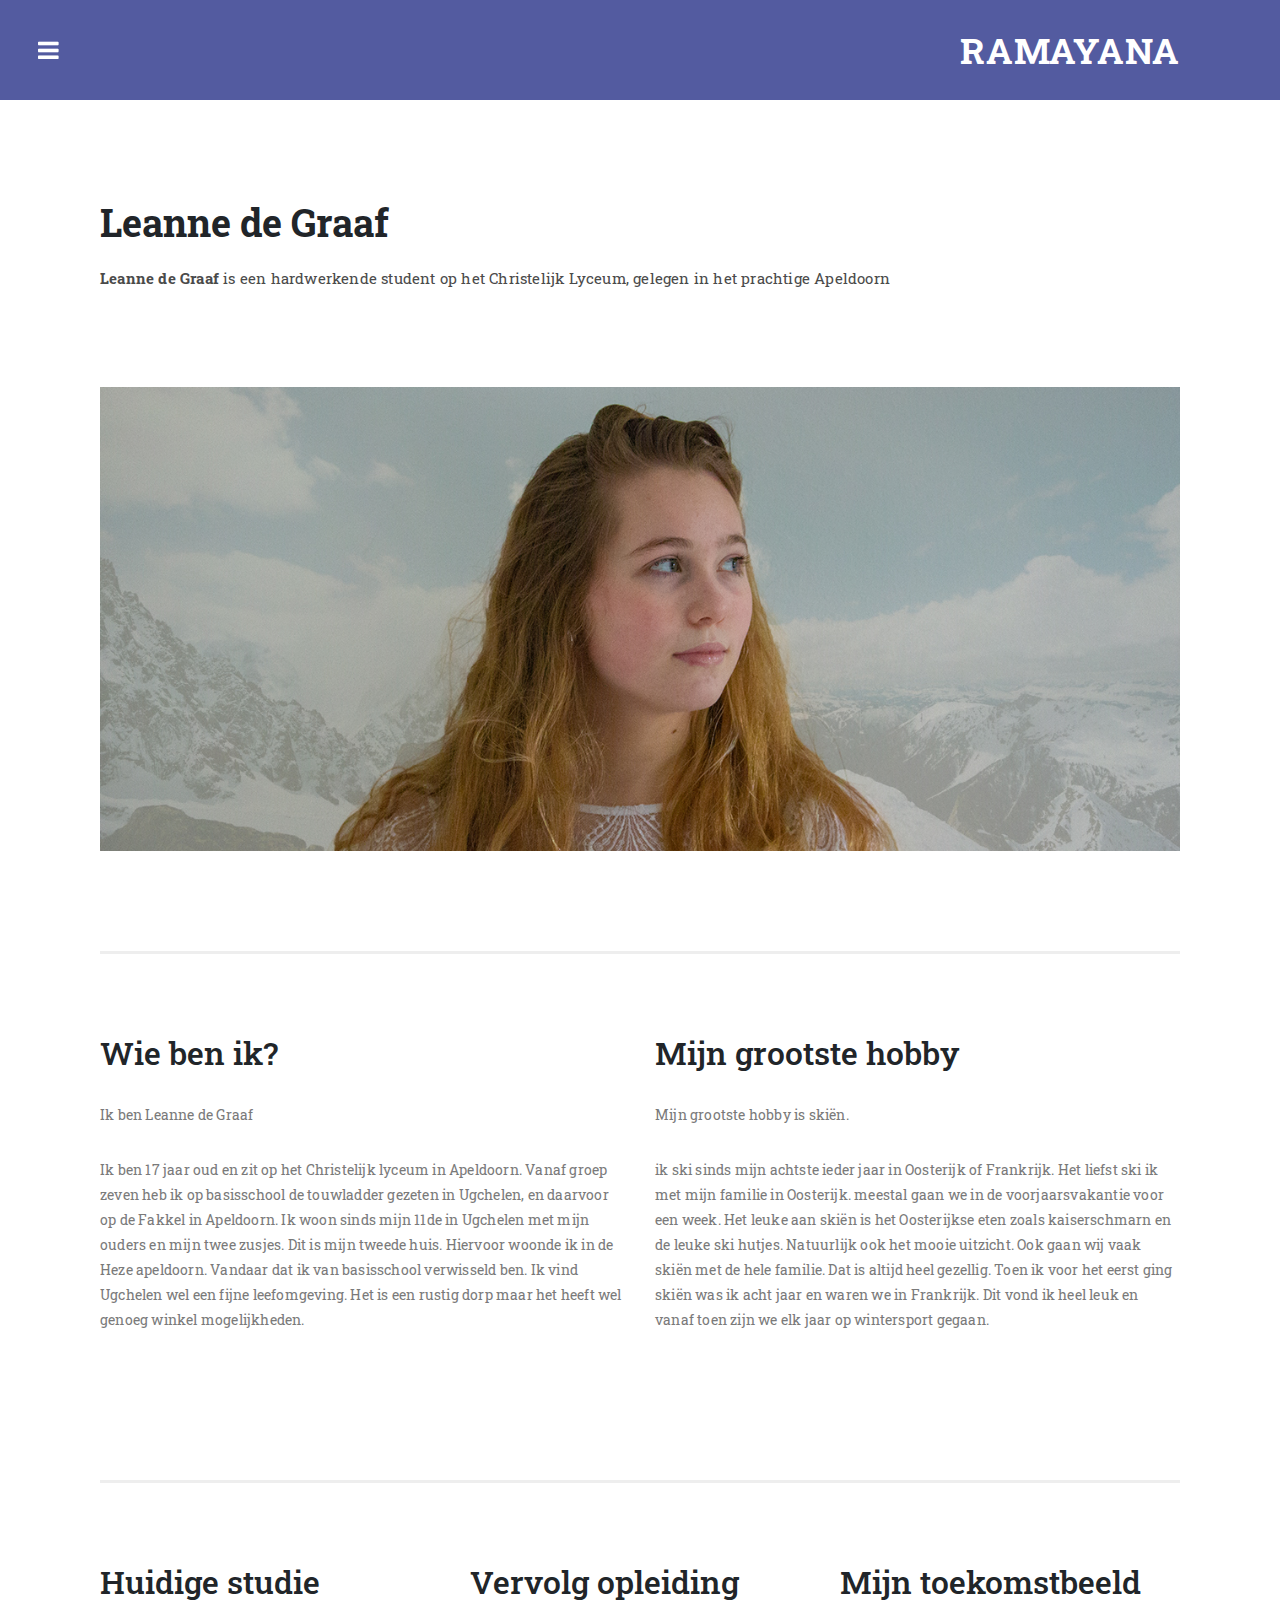
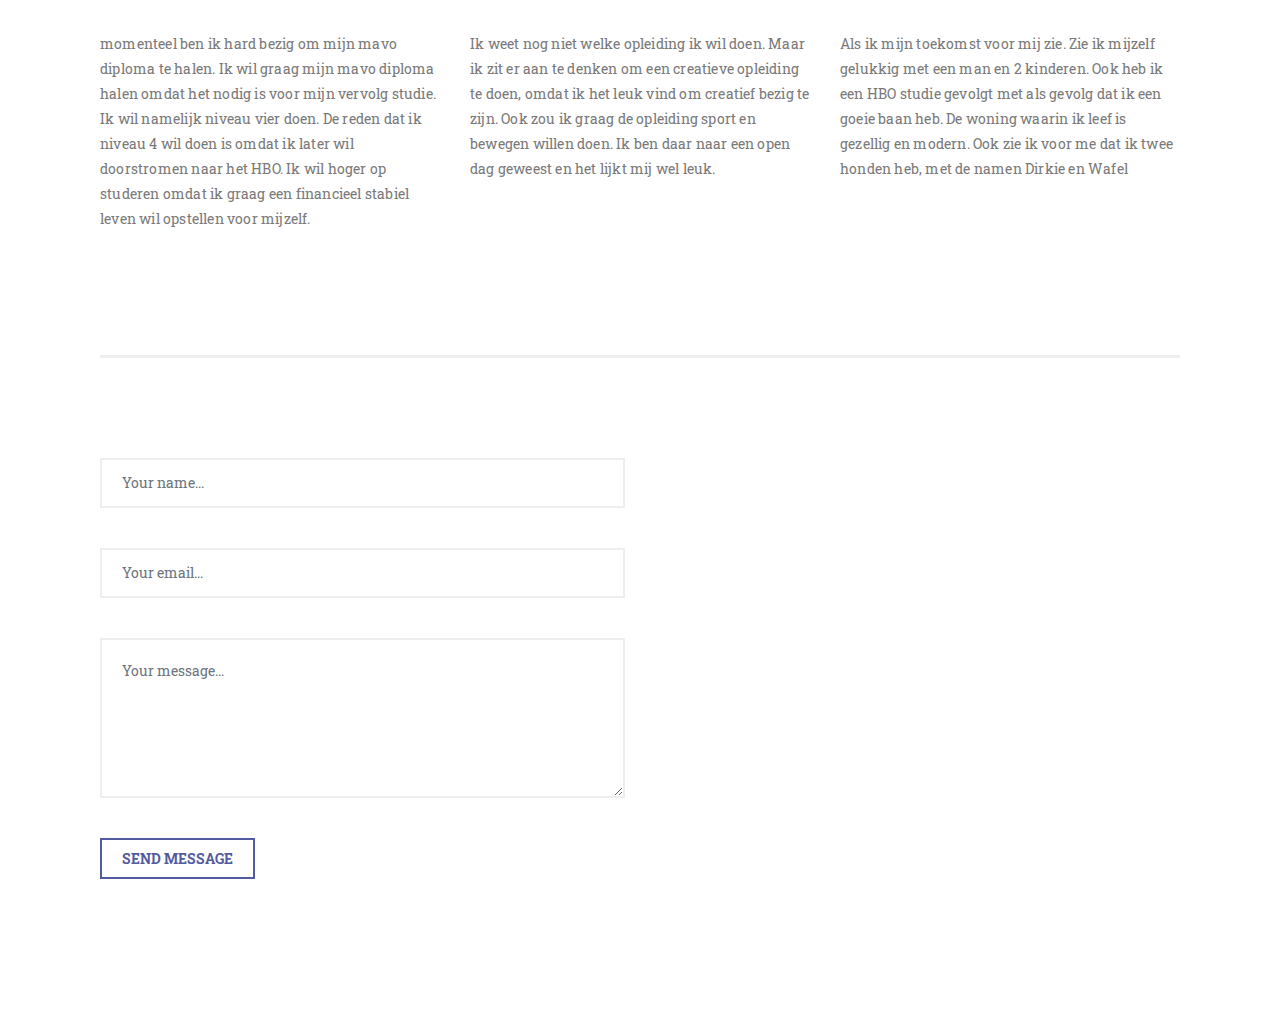
==== contact.html @ 0b86303c "first commit" ====
<!DOCTYPE html>
<html lang="en">

  <head>

    <meta charset="utf-8">
    <meta name="viewport" content="width=device-width, initial-scale=1, shrink-to-fit=no">
    <meta name="description" content="">
    <meta name="author" content="">
    <link href="https://fonts.googleapis.com/css?family=Roboto:100,300,400,500,700" rel="stylesheet">

    <title>Ramayana - Simple HTML Page</title>

    <link href="vendor/bootstrap/css/bootstrap.min.css" rel="stylesheet">




    <link rel="stylesheet" href="assets/css/fontawesome.css">
    <link rel="stylesheet" href="assets/css/templatemo-style.css">
    <link rel="stylesheet" href="assets/css/owl.css">

  </head>

<body class="is-preload">


    <div id="wrapper">


        <div id="main">
          <div class="inner">


            <header id="header">
              <div class="logo">
                <a href="index.html">Ramayana</a>
              </div>
            </header>


            <div class="page-heading">
              <div class="container-fluid">
                <div class="row">
                  <div class="col-md-12">
                    <h1>Leanne de Graaf</h1>
                    <p><strong>Leanne de Graaf</strong> is een hardwerkende student op het Christelijk Lyceum, gelegen in het prachtige Apeldoorn</p>
                  </div>
                </div>
              </div>
            </div>


            <section class="simple-post">
              <div class="container-fluid">
                <div class="row">
                  <div class="col-md-12">
                    <img src="assets/images/simple-post.jpg" alt="">
                    <div class="down-content">
                      
                    </div>
                  </div>
                </div>
                
               
                
              </div>
            </section>
            
            <section class="simple-post">
              <div class="container-fluid">
              
               <div class="row">
                  <div class="col-md-6">
						<h2>Wie ben ik?</h2>
                      <p>Ik ben Leanne de Graaf</p>
                      <p>Ik ben 17 jaar oud en zit op het Christelijk lyceum in Apeldoorn. Vanaf groep zeven heb ik op basisschool de touwladder gezeten in Ugchelen, en daarvoor op de Fakkel in Apeldoorn. Ik woon sinds mijn 11de in Ugchelen met mijn ouders en mijn twee zusjes. Dit is mijn tweede huis. Hiervoor woonde ik in de Heze apeldoorn. Vandaar dat ik van basisschool verwisseld ben. Ik vind Ugchelen wel een fijne leefomgeving. Het is een rustig dorp maar het heeft wel genoeg winkel mogelijkheden. 

                      </p>
                      <br><br>

                  </div>
                  <div class="col-md-6">
						<h2>Mijn grootste hobby</h2>
                      <p>Mijn grootste hobby is skiën. </p>
                      <p>ik ski sinds mijn achtste ieder jaar in Oosterijk of Frankrijk. Het liefst ski ik met mijn familie in Oosterijk. meestal gaan we in de voorjaarsvakantie voor een week. Het leuke aan skiën is het Oosterijkse eten zoals kaiserschmarn en de leuke ski hutjes. Natuurlijk ook het mooie uitzicht. Ook gaan wij vaak skiën met de hele familie. Dat is altijd heel gezellig. Toen ik voor het eerst ging skiën was ik acht jaar en waren we in Frankrijk. Dit vond ik heel leuk en vanaf toen zijn we elk jaar op wintersport gegaan. </p>

                  </div>
                </div>
                
              </div>
              </section>
              
              <section class="simple-post">
              <div class="container-fluid">
              
               <div class="row">
                  <div class="col-lg-4">
						<h2>Huidige studie</h2>
                      <p>momenteel ben ik hard bezig om mijn mavo diploma te halen. Ik wil graag mijn mavo diploma halen omdat het nodig is voor mijn vervolg studie. Ik wil namelijk niveau vier doen. De reden dat ik niveau 4 wil doen is omdat ik later wil doorstromen naar het HBO. Ik wil hoger op studeren omdat ik graag een financieel stabiel leven wil opstellen voor mijzelf. </p>
                      <br>

                  </div>
                  <div class="col-lg-4">
						<h2>Vervolg opleiding</h2>
                      <p>Ik weet nog niet welke opleiding ik wil doen. Maar ik zit er aan te denken om een creatieve opleiding te doen, omdat ik het leuk vind om creatief bezig te zijn. Ook zou ik graag de opleiding sport en bewegen willen doen. Ik ben daar naar een open dag geweest en het lijkt mij wel leuk.</p>
                      <br>

                  </div>
                  <div class="col-lg-4">
						<h2>Mijn toekomstbeeld</h2>
                      <p>Als ik mijn toekomst voor mij zie. Zie ik mijzelf gelukkig met een man en 2 kinderen. Ook heb ik een HBO studie gevolgt met als gevolg dat ik een goeie baan heb. De woning waarin ik leef is gezellig en modern. Ook zie ik voor me dat ik twee honden heb, met de namen Dirkie en Wafel</p>

                  </div>
                </div>
                
              </div>
              </section>


            <section class="contact-form">
              <div class="container-fluid">
                <div class="row">
                  <div class="col-md-6">
                    <form id="contact" action="" method="post">
                      <div class="row">
                        <div class="col-md-12">
                          <fieldset>
                            <input name="name" type="text" class="form-control" id="name" placeholder="Your name..." required="">
                          </fieldset>
                        </div>
                        <div class="col-md-12">
                          <fieldset>
                            <input name="email" type="text" class="form-control" id="email" placeholder="Your email..." required="">
                          </fieldset>
                        </div>
                        <div class="col-md-12">
                          <fieldset>
                            <textarea name="message" rows="6" class="form-control" id="message" placeholder="Your message..." required=""></textarea>
                          </fieldset>
                        </div>
                        <div class="col-md-12">
                          <fieldset>
                            <button type="submit" id="form-submit" class="button">Send Message</button>
                          </fieldset>
                        </div>
                      </div>
                    </form> 
                  </div>
                  <div class="col-md-6">
                    <div id="map">

                    <iframe src="https://www.google.com/maps/embed?pb=!1m18!1m12!1m3!1d2446.4401985243994!2d5.931303016079764!3d52.18087077975142!2m3!1f0!2f0!3f0!3m2!1i1024!2i768!4f13.1!3m3!1m2!1s0x47c7b84604cc5ee5%3A0xb388dab2488ccf20!2sG.P.%20Duuringlaan%2049%2C%207339%20BT%20Ugchelen!5e0!3m2!1snl!2snl!4v1586030723661!5m2!1snl!2snl" width="600" height="450" frameborder="0" style="border:0;" allowfullscreen="" aria-hidden="false" tabindex="0"></iframe>
                    </div>
                  </div>
                </div>
              </div>
            </section>

          </div>
        </div>


        <div id="sidebar">

          <div class="inner">


            <section id="search" class="alt">
              <form method="get" action="#">
                <input type="text" name="search" id="search" placeholder="Search..." />
              </form>
            </section>
              

            <nav id="menu">
              <ul>
                <li><a href="index.html">Thuis pagina</a></li>
                <li><a href="wat.html">Wat is virtualisatie</a></li>
                <li><a href="voordelen.html">De voordelen van virtualisatie</a></li>
                <li><a href="soorten.html">De soorten virtualisatie</a></li>
                <li><a href="security.html">Security risico's van virtualisatie</a></li>
                <li><a href="contact.html">Contact </a></li>

                <li>
                  <span class="opener">Hyperlink Video uitleg</span>
                  <ul>
                    <a href="https://www.youtube.com/watch?v=v4wz88mEVek" target="_blank">Beginners guide virtualisatie</a>
                    <a href="https://www.youtube.com/watch?v=vUUC_eDb2z0" target="_blank">Voordelen van virtualisatie</a>
                    <a href="https://www.youtube.com/watch?v=4wUMEszgSeM" target="_blank">Soorten virtualisatie</a>
                    <a href="https://www.youtube.com/watch?v=dmEd9QDmLzQ" target="_blank">Virtualization security</a>
                    <a href="https://www.youtube.com/watch?v=nRmNSJAuBmg" target="_blank">Thuis lab</a>
                    <a href="https://www.youtube.com/watch?v=hDgG34IFGp4" target="_blank">Netwerk virtualisatie</a>

                  </ul>
                </li>

      
              </ul>
            </nav>


            <div class="featured-posts">
              <div class="heading">
                <h2>Het laatste nieuws</h2>
              </div>
              <div class="owl-carousel owl-theme">
                <a href="#">
                  <div class="featured-item">
                    <img src="assets/images/featured_post_01.jpg" alt="featured one">
                    <p>Wetenschapper ontdekken nieuw Coronavirus (Covid-19) </p>
                  </div>
                </a>
                <a href="#">
                  <div class="featured-item">
                    <img src="assets/images/featured_post_02.jpg" alt="featured two">
                    <p>Had een Marokkaanse sultan echt 1171 kinderen? In theorie kan het wel.</p>
                  </div>
                </a>
                <a href="#">
                  <div class="featured-item">
                    <img src="assets/images/featured_post_03.jpg" alt="featured three">
                    <p>Sporen van 90 miljoen jaar oud regenwoud op Antarctica gevonden</p>
                  </div>
                </a>
              </div>
            </div>


            <footer id="footer">
              <p class="copyright">Copyright &copy; 2020 Virtualisatie
              <br>Designed by <a rel="nofollow" href="https://www.instagram.com/leannedgx/">Leanne de Graaf</a></p>
            </footer>
            
          </div>
        </div>

    </div>


    <script src="vendor/jquery/jquery.min.js"></script>
    <script src="vendor/bootstrap/js/bootstrap.bundle.min.js"></script>

    <script src="assets/js/browser.min.js"></script>
    <script src="assets/js/breakpoints.min.js"></script>
    <script src="assets/js/transition.js"></script>
    <script src="assets/js/owl-carousel.js"></script>
    <script src="assets/js/custom.js"></script>
</body>


  </body>

</html>
---- assets/css/templatemo-style.css ----
@import url(fontawesome.css);
@import url("https://fonts.googleapis.com/css?family=Roboto+Slab:400,700");

body {
	font-family: 'Roboto Slab', sans-serif;
}



input, select, textarea {
	outline: none;
}

a:hover {
	color: #FC3;
	text-decoration: none;
}

p {
	font-size: 14px;
	line-height: 25px;
	color: #7a7a7a;
	letter-spacing: 0.2px;
}

h4 {
	font-size: 19px;
	font-weight: 700;
	color: #31323a;
	letter-spacing: 0.25px;
}

img {
	width: 100%;
	overflow: hidden;
}

.primary-button a,
button {
	font-size: 14px;
	font-weight: 700;
	text-transform: uppercase;
    background-color: transparent;
	display: inline-block;
	padding: 8px 20px;
	color: #535ba0;
	border: 2px solid #535ba0;
	transition: all 0.5s;
}
.primary-button a:hover,
button:hover {
	color: #fff;
	background-color: rgba(83,91,160,1);
}

section#search {
	border-bottom: none;
	padding-bottom: 0px;
}

section {
	border-bottom: 3px solid #eee;
	padding-bottom: 100px;
}



#wrapper {
    display: -moz-flex;
    display: -webkit-flex;
    display: -ms-flex;
    display: flex;
    -moz-flex-direction: row-reverse;
    -webkit-flex-direction: row-reverse;
    -ms-flex-direction: row-reverse;
    flex-direction: row-reverse;
    min-height: 100vh;
}




#main {
    -moz-flex-grow: 1;
    -webkit-flex-grow: 1;
    -ms-flex-grow: 1;
    flex-grow: 1;
    -moz-flex-shrink: 1;
    -webkit-flex-shrink: 1;
    -ms-flex-shrink: 1;
    flex-shrink: 1;
    width: 100%;
}

#main > .inner {
    padding: 100px;
}


.main-banner .container-fluid {
	padding-left: 0px;
	padding-right: 0px;
}
.main-banner .banner-content {
	background-image: url(../images/main-banner.jpg);
	background-size: cover;
	background-repeat: no-repeat;
}

.main-banner .banner-content .banner-caption {
    max-width: 450px;
	background-color: rgba(250,250,250,0.95);
	margin: 50px;
	padding: 50px;
}

.main-banner .banner-content .banner-caption h4 {
	font-size: 38px;
	font-weight: 700;
	color: #31323a;
	letter-spacing: 0.25px;
	margin: 0px;
}

.main-banner .banner-content .banner-caption em {
	font-style: normal;
	color: #535ba0;
}

.main-banner .banner-content .banner-caption span {
	font-size: 15px;
	color: #aaaaaa;
	letter-spacing: 0.5px;
	display: inline-block;
	margin-top: 20px;
	margin-bottom: 20px;
}

.main-banner .banner-content .banner-caption p {
	margin-bottom: 30px;
}




.services {
	margin-top: 100px;
}

.services .container-fluid {
	padding-left: 13px;
	padding-right: 13px;
}

.services .col-md-4 {
	padding-left: 2px;
	padding-right: 2px;
}

.services .service-item {
	margin-bottom: 3px;
	background-color: #eaebef;
	padding: 50px;
	text-align: center;
	transition: all 0.5s;
}

.services .service-item .icon {
	width: 50px;
	height: 50px;
	display: inline-block;
	margin-bottom: 30px;
	background-size: cover;
	background-repeat: no-repeat;
	transition: all 0.5s;
}

.services .first-item .icon {
	background-image: url(../images/icon_01.png);
}
.services .first-item:hover .icon {
	background-image: url(../images/icon_hover_01.png);
}

.services .second-item .icon {
	background-image: url(../images/icon_02.png);
}
.services .second-item:hover .icon {
	background-image: url(../images/icon_hover_02.png);
}

.services .third-item .icon {
	background-image: url(../images/icon_03.png);
}
.services .third-item:hover .icon {
	background-image: url(../images/icon_hover_03.png);
}

.services .fourth-item .icon {
	background-image: url(../images/icon_04.png);
}
.services .fourth-item:hover .icon {
	background-image: url(../images/icon_hover_04.png);
}

.services .fivth-item .icon {
	background-image: url(../images/icon_05.png);
}
.services .fivth-item:hover .icon {
	background-image: url(../images/icon_hover_05.png);
}

.services .sixth-item .icon {
	background-image: url(../images/icon_06.png);
}
.services .sixth-item:hover .icon {
	background-image: url(../images/icon_hover_06.png);
}

.services .service-item:hover {
	background-color: #535ba0;
}
.services .service-item:hover h4,
.services .service-item:hover p {
	color: #fff;
}

.services .service-item h4 {
	margin-bottom: 20px;
	transition: all 0.5s;
}

.services .service-item  p {
	margin-bottom: 0px;
	transition: all 0.5s;
}



.top-image {
	margin-top: 100px;
}

.top-image .container-fluid {
	padding-left: 0px;
	padding-right: 0px;
}

.top-image h4 {
	margin: 30px 0px 20px 0px;
}

.top-image .primary-button {
	margin-top: 30px;
}


.left-image {
	margin-top: 100px;
}

.left-image .container-fluid {
	padding-left: 0px;
	padding-right: 0px;
}

.left-image .right-content {
	margin-left: 15px;
}

.left-image h4 {
	margin: 0px 0px 20px 0px;
}

.left-image .primary-button {
	margin-top: 30px;
}


section.right-image {
	border-bottom: none;
	padding-bottom: 0px;
}

.right-image {
	margin-top: 100px;
}

.right-image .container-fluid {
	padding-left: 0px;
	padding-right: 0px;
}

.right-image .left-content {
	margin-right: 15px;
}

.right-image h4 {
	margin: 0px 0px 20px 0px;
}

.right-image .primary-button {
	margin-top: 30px;
}


.simple-post {
    margin-top: 80px;
}

.simple-post .container-fluid {
    padding-left: 0px;
    padding-right: 0px;
}

.simple-post p {
    margin-top: 30px;
    margin-bottom: 0px;
}



section.contact-form {
    padding-bottom: 0px;
    border-bottom: none;
}

.contact-form {
    margin-top: 100px;
}

.contact-form .container-fluid {
    padding-left: 0px;
    padding-right: 0px;
}

.contact-form input {
    font-size: 14px;
    color: #7a7a7a;
    width: 100%;
    height: 50px;
    border-radius: 0px;
    border: 2px solid #eee;
    outline: none;
    padding-left: 20px;
    line-height: 50px;
    margin-bottom: 40px;
}

.contact-form input:focus {
    outline: none;
    box-shadow: none;
    border-color: #535ba0;
}

.contact-form textarea {
    font-size: 14px;
    color: #7a7a7a;
    width: 100%;
    max-width: 100%;
    height: 160px;
    max-height: 220px;
    border-radius: 0px;
    border: 2px solid #eee;
    outline: none;
    padding-left: 20px;
    line-height: 50px;
    margin-bottom: 40px;
}

.contact-form textarea:focus {
    outline: none;
    box-shadow: none;
    border-color: #535ba0;
}

.contact-form button {
    font-size: 14px;
    font-weight: 700;
    text-transform: uppercase;
    display: inline-block;
    padding: 8px 20px;
    color: #535ba0;
    background-color: transparent;
    border: 2px solid #535ba0;
    transition: all 0.5s;
    cursor: pointer;
}

.contact-form button:hover {
    color: #fff;
    background-color: rgba(83,91,160,1);
}




section.tables {
    margin-top: 80px;
    border-top: 3px solid #eee!important;
    padding-top: 100px;
}

section.tables .container-fluid {
    padding-left: 0px;
    padding-right: 0px;
}

.default-table {
    -webkit-overflow-scrolling: touch;
    overflow-x: auto;
    background-color: #f7f7f7;
    padding: 50px;
}

.alternate-table {
    margin-top: 50px;
    -webkit-overflow-scrolling: touch;
    overflow-x: auto;
    background-color: #f7f7f7;
    padding: 50px;
}

.alternate-table table td {
    border-right: 2px solid #f7f7f7;
}

.alternate-table table td:last-child {
    border-right: none;
}


table {
    width: 100%;
}

table tbody tr {
    border-left: 0;
    border-right: 0;
    border-bottom: 10px solid #f7f7f7;
}

table td {
    padding: 20px;
}

table th {
    padding: 0px 20px 20px 20px;
    font-size: 17px;
    font-weight: 700;
    letter-spacing: 0.5px;
    text-align: left;
    text-transform: capitalize;
}

    @media screen and (max-width: 980px) {

        table th {
            font-size: 15px;
        }

    }

table.alt {
    border-collapse: separate;
}

table.alt tbody tr td {
    border: solid 1px;
    border-left-width: 0;
    border-top-width: 0;
}

    table.alt tbody tr td:first-child {
        border-left-width: 1px;
    }

table.alt tbody tr:first-child td {
    border-top-width: 1px;
}

table.alt thead {
    border-bottom: 0;
}

table.alt tfoot {
    border-top: 0;
}

table tbody tr {
    background-color: #e7e7e7;
}

    table tbody tr:nth-child(2n + 1) {
        background-color: #fff;
    }

table th {
    color: #4a4a4a;
}

ul.table-pagination {
    padding: 0;
    margin-top: 30px;
    list-style: none;
    text-align: center;
}

ul.table-pagination li {
    display: inline-block;
}

ul.table-pagination li:first-child {
    float: left;
}

ul.table-pagination li:last-child {
    float: right;
}

ul.table-pagination li a {
    display: inline-block;
    height: 40px;
    background-color: #e7e7e7;
    text-align: center;
    line-height: 40px;
    padding: 0px 15px;
    min-width: 40px;
    color: #4a4a4a;
    text-transform: uppercase;
    font-size: 13px;
    transition: all 0.5s;
}

ul.table-pagination li a:hover,
ul.table-pagination li.active a {
    background-color: #535ba0;
    color: #fff;
}




section.forms {
    margin-top: 90px;
}

section.forms .container-fluid {
    padding-left: 0px;
    padding-right: 0px;
}

.forms input,
.forms select {
    font-size: 14px;
    color: #7a7a7a;
    width: 100%;
    height: 50px;
    border-radius: 0px;
    border: 2px solid #eee;
    outline: none;
    padding-left: 20px;
    line-height: 50px;
    margin-bottom: 40px;
}

.forms textarea {
    font-size: 14px;
    color: #7a7a7a;
    width: 100%;
    height: 160px;
    max-height: 220px;
    border-radius: 0px;
    border: 2px solid #eee;
    outline: none;
    padding-left: 20px;
    line-height: 50px;
    margin-bottom: 40px;
}

.forms input:focus,
.forms select:focus,
.forms textarea:focus {
    outline: none;
    box-shadow: none;
    border-color: #535ba0;
}

.forms .radio-item,
.forms .circle-item {
    margin-bottom: 30px;
}

input[type="checkbox"],
input[type="radio"] {
    -moz-appearance: none;
    -webkit-appearance: none;
    -ms-appearance: none;
    appearance: none;
    display: block;
    float: left;
    margin-right: -2rem;
    opacity: 0;
    width: 1rem;
    z-index: -1;
}

input[type="checkbox"] + label,
input[type="radio"] + label {
    text-decoration: none;
    cursor: pointer;
    display: inline-block;
    font-size: 14px;
    letter-spacing: 0;
    text-transform: none;
    font-weight: 300;
    background-color: #eee;
    padding: 20px;
    padding-right: 1rem;
    position: relative;
    min-width: 180px;
    width: 100%;
    display: inline-block;
    line-height: 22px;
}

input[type="checkbox"] + label:before,
input[type="radio"] + label:before {
    -moz-osx-font-smoothing: grayscale;
    -webkit-font-smoothing: antialiased;
    font-family: FontAwesome;
    font-style: normal;
    font-weight: normal;
    text-transform: none !important;
}

input[type="checkbox"] + label:before,
input[type="radio"] + label:before {
    border-radius: 0px;
    background-color: #fff;
    content: '';
    display: inline-block;
    line-height: 30px;
    position: absolute;
    text-align: center;
    width: 30px;
    height: 30px;
    top: 50%;
    transform: translateY(-50%);
    right: 10px;
}

.circle-item input[type="checkbox"] + label:before,
.circle-item input[type="radio"] + label:before {
    border-radius: 50%;
}

input[type="checkbox"]:checked + label:before,
input[type="radio"]:checked + label:before {
    content: '\f00c';
    background-color: #535ba0;
    color: #fff;
}

input[type="checkbox"] + label:before {
    border-radius: 0;
}

input[type="radio"] + label:before {
    border-radius: 0px;
}



section.buttons {
    margin-top: 90px;
    border-bottom: none;
    padding-bottom: 0px;
}

section.buttons .container-fluid {
    padding-left: 0px;
    padding-right: 0px;
}

.filled-rectangle-button {
    margin-bottom: 30px;
}
.filled-rectangle-button a {
    font-size: 14px;
    font-weight: 700;
    text-transform: uppercase;
    display: inline-block;
    padding: 8px;
    width: 100%;
    text-align: center;
    letter-spacing: 0.5px;
    color: #fff;
    border: 2px solid #535ba0;
    transition: all 0.5s;
    background-color: rgba(83,91,160,1);
}
.filled-rectangle-button a:hover {
    color: #535ba0;
    background-color: rgba(83,91,160,0.25);
}

.border-rectangle-button {
    margin-bottom: 30px;
}
.border-rectangle-button a {
    font-size: 14px;
    font-weight: 700;
    text-transform: uppercase;
    display: inline-block;
    padding: 8px;
    width: 100%;
    text-align: center;
    letter-spacing: 0.5px;
    color: #535ba0;
    border: 2px solid #535ba0;
    transition: all 0.5s;
    background-color: rgba(83,91,160,0.0);
}
.border-rectangle-button a:hover {
    color: #fff;
    background-color: rgba(83,91,160,1);
}

.filled-radius-button {
    margin-bottom: 30px;
}
.filled-radius-button a {
    font-size: 14px;
    font-weight: 700;
    text-transform: uppercase;
    display: inline-block;
    padding: 8px;
    width: 100%;
    text-align: center;
    letter-spacing: 0.5px;
    color: #fff;
    border: 2px solid #535ba0;
    transition: all 0.5s;
    background-color: rgba(83,91,160,1);
    border-radius: 5px;
}
.filled-radius-button a:hover {
    color: #fff;
    background-color: rgba(83,91,160,0.25);
}

.border-radius-button {
    margin-bottom: 30px;
}
.border-radius-button a {
    font-size: 14px;
    font-weight: 700;
    text-transform: uppercase;
    display: inline-block;
    padding: 8px;
    width: 100%;
    text-align: center;
    letter-spacing: 0.5px;
    color: #535ba0;
    border: 2px solid #535ba0;
    transition: all 0.5s;
    background-color: rgba(83,91,160,0.0);
    border-radius: 5px;
}
.border-radius-button a:hover {
    color: #fff;
    background-color: rgba(83,91,160,1);
}

.filled-rounded-button {
    margin-bottom: 30px;
}
.filled-rounded-button a {
    font-size: 14px;
    font-weight: 700;
    text-transform: uppercase;
    display: inline-block;
    padding: 8px;
    width: 100%;
    text-align: center;
    letter-spacing: 0.5px;
    color: #fff;
    border: 2px solid #535ba0;
    transition: all 0.5s;
    background-color: rgba(83,91,160,1);
    border-radius: 20px;
}
.filled-rounded-button a:hover {
    color: #fff;
    background-color: rgba(83,91,160,0.25);
}

.border-rounded-button {
    margin-bottom: 30px;
}
.border-rounded-button a {
    font-size: 14px;
    font-weight: 700;
    text-transform: uppercase;
    display: inline-block;
    padding: 8px;
    width: 100%;
    text-align: center;
    letter-spacing: 0.5px;
    color: #535ba0;
    border: 2px solid #535ba0;
    transition: all 0.5s;
    background-color: rgba(83,91,160,0.0);
    border-radius: 20px;
}
.border-rounded-button a:hover {
    color: #fff;
    background-color: rgba(83,91,160,1);
}

.filled-icon-button {
    margin-bottom: 30px;
}
.filled-icon-button i {
    margin-right: 8px;
}
.filled-icon-button a {
    font-size: 14px;
    font-weight: 700;
    text-transform: uppercase;
    display: inline-block;
    padding: 8px;
    width: 100%;
    text-align: center;
    letter-spacing: 0.5px;
    color: #fff;
    border: 2px solid #535ba0;
    transition: all 0.5s;
    background-color: rgba(83,91,160,1);
    border-radius: 20px;
}
.filled-icon-button a:hover {
    color: #fff;
    background-color: rgba(83,91,160,0.25);
}

.border-icon-button {
    margin-bottom: 30px;
}
.border-icon-button i {
    margin-right: 8px;
}
.border-icon-button a {
    font-size: 14px;
    font-weight: 700;
    text-transform: uppercase;
    display: inline-block;
    padding: 8px;
    width: 100%;
    text-align: center;
    letter-spacing: 0.5px;
    color: #535ba0;
    border: 2px solid #535ba0;
    transition: all 0.5s;
    background-color: rgba(83,91,160,0.0);
    border-radius: 20px;
}
.border-icon-button a:hover {
    color: #fff;
    background-color: rgba(83,91,160,1);
}



.page-heading .container-fluid {
    padding-left: 0px;
    padding-right: 0px;
}

.page-heading h1 {
    margin-top: 0px;
    font-size: 38px;
    font-weight: 700;
    margin-bottom: 20px;
}

.page-heading p {
    font-size: 15px;
    color: #4a4a4a;
}



.section-heading .container-fluid {
    padding-left: 0px;
    padding-right: 0px;
}

.section-heading h2 {
    margin-top: 0px;
    font-size: 24px;
    font-weight: 700;
    margin-bottom: 50px;
}



#sidebar {
    -moz-flex-grow: 0;
    -webkit-flex-grow: 0;
    -ms-flex-grow: 0;
    flex-grow: 0;
    -moz-flex-shrink: 0;
    -webkit-flex-shrink: 0;
    -ms-flex-shrink: 0;
    flex-shrink: 0;
    -moz-transition: margin-left 0.5s ease, box-shadow 0.5s ease;
    -webkit-transition: margin-left 0.5s ease, box-shadow 0.5s ease;
    -ms-transition: margin-left 0.5s ease, box-shadow 0.5s ease;
    transition: margin-left 0.5s ease, box-shadow 0.5s ease;
    background-color: #24252d;
    position: relative;
    width: 420px;
}

#sidebar > .inner {
    position: relative;
    width: 420px;
    padding: 0px 50px;
}

#sidebar > .inner > #search  {
    background-color: #2d2e39;
    height: 100px;
    width: 420px;
    display: inline-block;
    margin-left: -50px;
}
#sidebar > .inner > #search input {
	width: 100%;
	height: 100px;
	background-color: transparent;
	border: none;
	padding: 0px 50px;
	color: #fff;
}

#search form:before {
	font-family: 'FontAwesome';
    -moz-transform: scaleX(-1);
    -webkit-transform: scaleX(-1);
    -ms-transform: scaleX(-1);
    transform: scaleX(-1);
    color: #fff;
    content: '\f002';
    cursor: default;
    display: block;
    position: absolute;
    right: 50px;
    text-align: center;
    top: 35px;
    font-size: 18px;
}

#sidebar .toggle {
    text-decoration: none;
    -moz-transition: left 0.5s ease;
    -webkit-transition: left 0.5s ease;
    -ms-transition: left 0.5s ease;
    transition: left 0.5s ease;
    -webkit-tap-highlight-color: rgba(255, 255, 255, 0);
    border: 0;
    display: block;
    color: #fff;
    height: 100px;
    left: 420px;
    line-height: 100px;
    outline: 0;
    overflow: hidden;
    position: absolute;
    text-align: center;
    text-indent: 100px;
    top: 0;
    width: 100px;
    z-index: 10000;
}

#sidebar .toggle:before {
    -moz-osx-font-smoothing: grayscale;
    -webkit-font-smoothing: antialiased;
    font-family: FontAwesome;
    font-style: normal;
    font-weight: normal;
    text-transform: none !important;
}

#sidebar .toggle:before {
    content: '\f0c9';
    font-size: 2rem;
    height: inherit;
    left: 0;
    line-height: inherit;
    position: absolute;
    text-indent: 0;
    top: 0;
    width: inherit;
}

#sidebar.inactive {
    margin-left: -420px;
}

@media screen and (max-width: 1680px) {
    #sidebar {
        width: 380px;
    }
    #sidebar > .inner {
        padding: 0px 30px;
        width: 380px;
    }
    #sidebar .toggle {
        height: 100px;
        left: 380px;
        line-height: 100px;
    }
    #sidebar .toggle:before {
        font-size: 24px;
    }
    #sidebar.inactive {
        margin-left: -380px;
    }
    #sidebar > .inner > #search  {
	    width: 380px;
	    margin-left: -30px;
	}
	#menu {
		margin-top: 30px;
	}
	.featured-posts {
		margin-left: -30px!important;
		margin-right: -30px!important;
		padding: 30px!important;
	}
}

@media screen and (max-width: 1280px) {
    #sidebar {
        box-shadow: 0 0 5em 0 rgba(0, 0, 0, 0.175);
        height: 100%;
        left: 0;
        position: fixed;
        top: 0;
        z-index: 10000;
    }
    #sidebar.inactive {
        box-shadow: none;
    }
    #sidebar > .inner {
        -webkit-overflow-scrolling: touch;
        height: 100%;
        left: 0;
        overflow-x: hidden;
        overflow-y: auto;
        position: absolute;
        top: 0;
    }
    #sidebar > .inner:after {
        content: '';
        display: block;
        height: 4em;
        width: 100%;
    }
    #sidebar .toggle {
        width: 6em;
    }
    #sidebar .toggle:before {
        font-size: 1.5rem;
        color: #fff;
        background-color: rgba(83,91,160,0.75);
    }
    body.is-preload #sidebar {
        display: none;
    }
}

@media screen and (max-width: 845px) {
    #header .logo a {
        margin-right: 30px!important;
    }
	#main > .inner {
	    padding: 15px;
	}
	#header {
	    margin: -15px!important;
	}
	section.main-banner {
		margin-top: 30px;
	}
    .page-heading h1 {
        margin-top: 80px;
    }
    #sidebar .toggle {
        text-indent: 8.25em;
        width: 7.25em;
    }
    #sidebar .toggle:before {
        color: #fff;
        margin-left: -0.0855em;
        margin-top: -0.25em;
        font-size: 20px;
        z-index: 1;
    }
    #sidebar .toggle:before {
    	background-color: transparent;
    }
    #sidebar .toggle:after {
        background: rgba(83, 91, 160, 0.90);
        border-radius: 5px;
        content: '';
        height: 60px;
        left: 15px;
        position: absolute;
        top: 15px;
        width: 80px;
    }
    .left-image .right-content {
    	margin-top: 40px;
    	margin-left: 0px;
    }
    .right-image .left-content {
    	margin-bottom: 40px;
    	margin-right: 0px;
    }
    .main-banner {
    	text-align: center;
    }
    .main-banner .banner-content .banner-caption {
    	padding: 30px;
    }
    .contact-form button {
        margin-bottom: 30px;
    }
}



.featured-posts {
	margin-top: 50px;
	position: relative;
	background-color: #1e1f25;
	margin-left: -50px;
	margin-right: -50px;
	padding: 50px;
}

.featured-posts .heading h2 {
	font-size: 19px;
	color: #fff;
	border-bottom: 1px solid #2d2e39;
	padding-bottom: 10px;
	margin-bottom: 25px;
}

.featured-posts p {
	margin-top: 20px;
	color: #fff;
}

.owl-carousel .owl-dots {
	position: absolute;
	top: -55px;
	right: 0;
}

.owl-carousel button.owl-dot {
	width: 10px;
	height: 10px;
	background-color: #2d2e39!important;
	margin-left: 5px;
	outline: none;
}

.owl-carousel button.active {
	background-color: #535ba0!important;
}




#header {
    display: -moz-flex;
    display: -webkit-flex;
    display: -ms-flex;
    display: flex;
    position: relative;
    background-color: #535ba0;
    margin: -100px -100px 100px -100px;
}

#header .logo {
    text-align: right;
    display: inline-block;	
    width: 100%;
    height: 100px;
    line-height: 100px;
}
#header .logo a {
	font-size: 36px;
	text-transform: uppercase;
	letter-spacing: 1px;
	color: #fff;
	font-weight: 700;
	margin-right: 100px;
}




#footer .copyright {
	text-align: center;
    color: #fff;
    font-size: 14px;
    margin-top: 50px;
}

#footer .copyright p {
	margin-bottom: 0px;
}



#menu {
	margin-top: 50px;
}

#menu ul {
    -moz-user-select: none;
    -webkit-user-select: none;
    -ms-user-select: none;
    user-select: none;
    color: #3d4449;
    font-family: "Roboto Slab", serif;
    font-family: 400;
    letter-spacing: 0.075em;
    list-style: none;
    margin-bottom: 0;
    padding: 0;
    text-transform: uppercase;
}

#menu ul a,
#menu ul span {
	color: #fff;
    border-bottom: 0;
    cursor: pointer;
    display: block;
    font-size: 15px;
    font-weight: 300;
    padding: 15px 0px;
}
#menu ul li ul a,
#menu ul li ul span {
    padding: 10px 0px;
}

#menu ul a:hover,
#menu ul span:hover {
    color: #535ba0;
}

#menu ul a.opener,
#menu ul span.opener {
    -moz-transition: color 0.2s ease-in-out;
    -webkit-transition: color 0.2s ease-in-out;
    -ms-transition: color 0.2s ease-in-out;
    transition: color 0.2s ease-in-out;
    text-decoration: none;
    -webkit-tap-highlight-color: rgba(255, 255, 255, 0);
    position: relative;
}

#menu ul a.opener:before,
#menu ul span.opener:before {
    -moz-osx-font-smoothing: grayscale;
    -webkit-font-smoothing: antialiased;
    font-family: FontAwesome;
    font-style: normal;
    font-weight: normal;
    text-transform: none !important;
}

#menu ul a.opener:before,
#menu ul span.opener:before {
    -moz-transition: color 0.2s ease-in-out, -moz-transform 0.2s ease-in-out;
    -webkit-transition: color 0.2s ease-in-out, -webkit-transform 0.2s ease-in-out;
    -ms-transition: color 0.2s ease-in-out, -ms-transform 0.2s ease-in-out;
    transition: color 0.2s ease-in-out, transform 0.2s ease-in-out;
    color: #fff;
    content: '\f078';
    position: absolute;
    right: 0;
}

#menu ul a.opener:hover:before,
#menu ul span.opener:hover:before {
    color: #535ba0;
}

#menu ul a.opener.active + ul,
#menu ul span.opener.active + ul {
    display: block;
}

#menu ul a.opener.active:before,
#menu ul span.opener.active:before {
    -moz-transform: rotate(-180deg);
    -webkit-transform: rotate(-180deg);
    -ms-transform: rotate(-180deg);
    transform: rotate(-180deg);
}

#menu > ul > li {
    border-top: solid 1px #1a1b20;
    margin: 0.5em 0 0 0;
    padding: 0.5em 0 0 0;
}

#menu > ul > li > ul {
    color: #9fa3a6;
    display: none;
    margin: 0.5em 0 1.5em 0;
    padding-left: 1em;
}

#menu > ul > li > ul a,
#menu > ul > li > ul span {
    font-size: 13px;
}

#menu > ul > li > ul > li {
    margin: 0.125em 0 0 0;
    padding: 0.125em 0 0 0;
}

#menu > ul > li:first-child {
    border-top: 0;
    margin-top: 0;
    padding-top: 0;
}


   
.iframe-container {
    overflow: hidden;
    // Calculated from the aspect ration of the content (in case of 16:9 it is 9/16= 0.5625)
    padding-top: 56.25%;
    position: relative;
  }
   
  .iframe-container iframe {
     border: 0;
     height: 100%;
     left: 0;
     position: absolute;
     top: 0;
     width: 100%;
  }
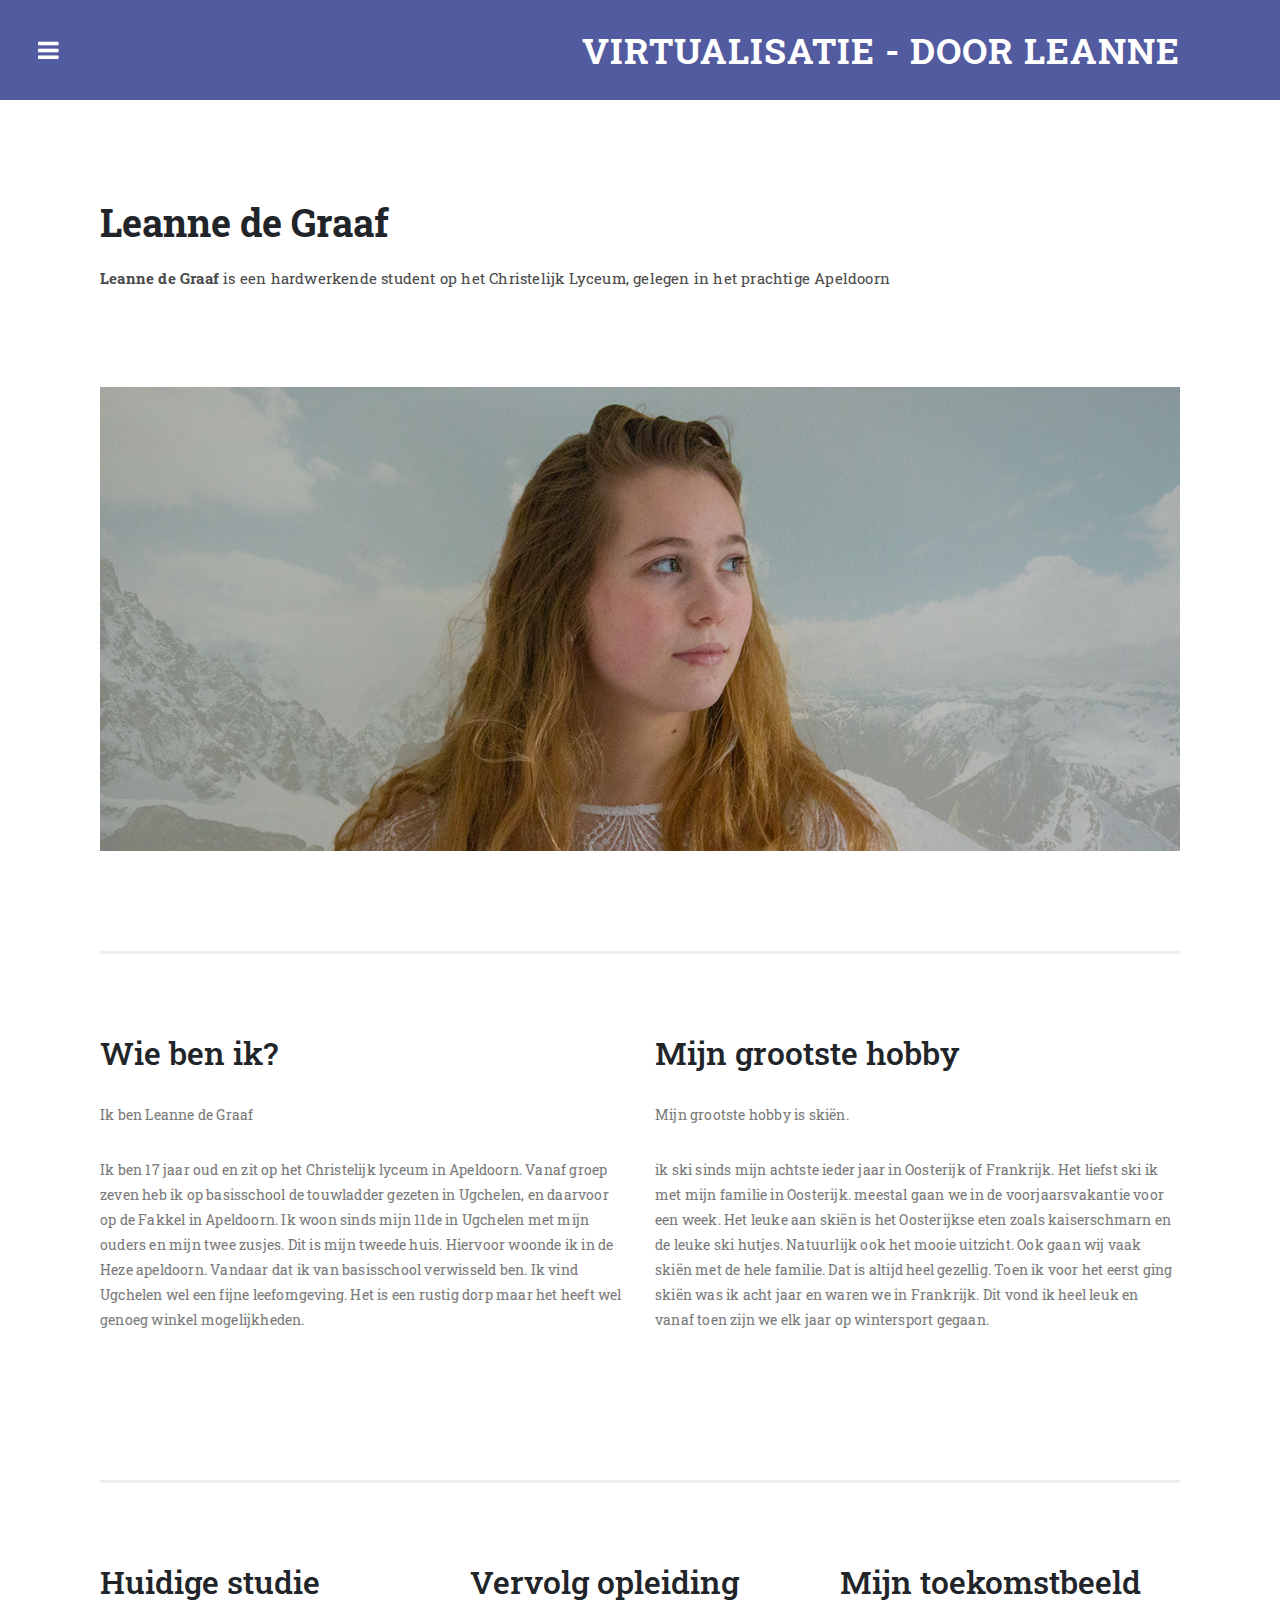
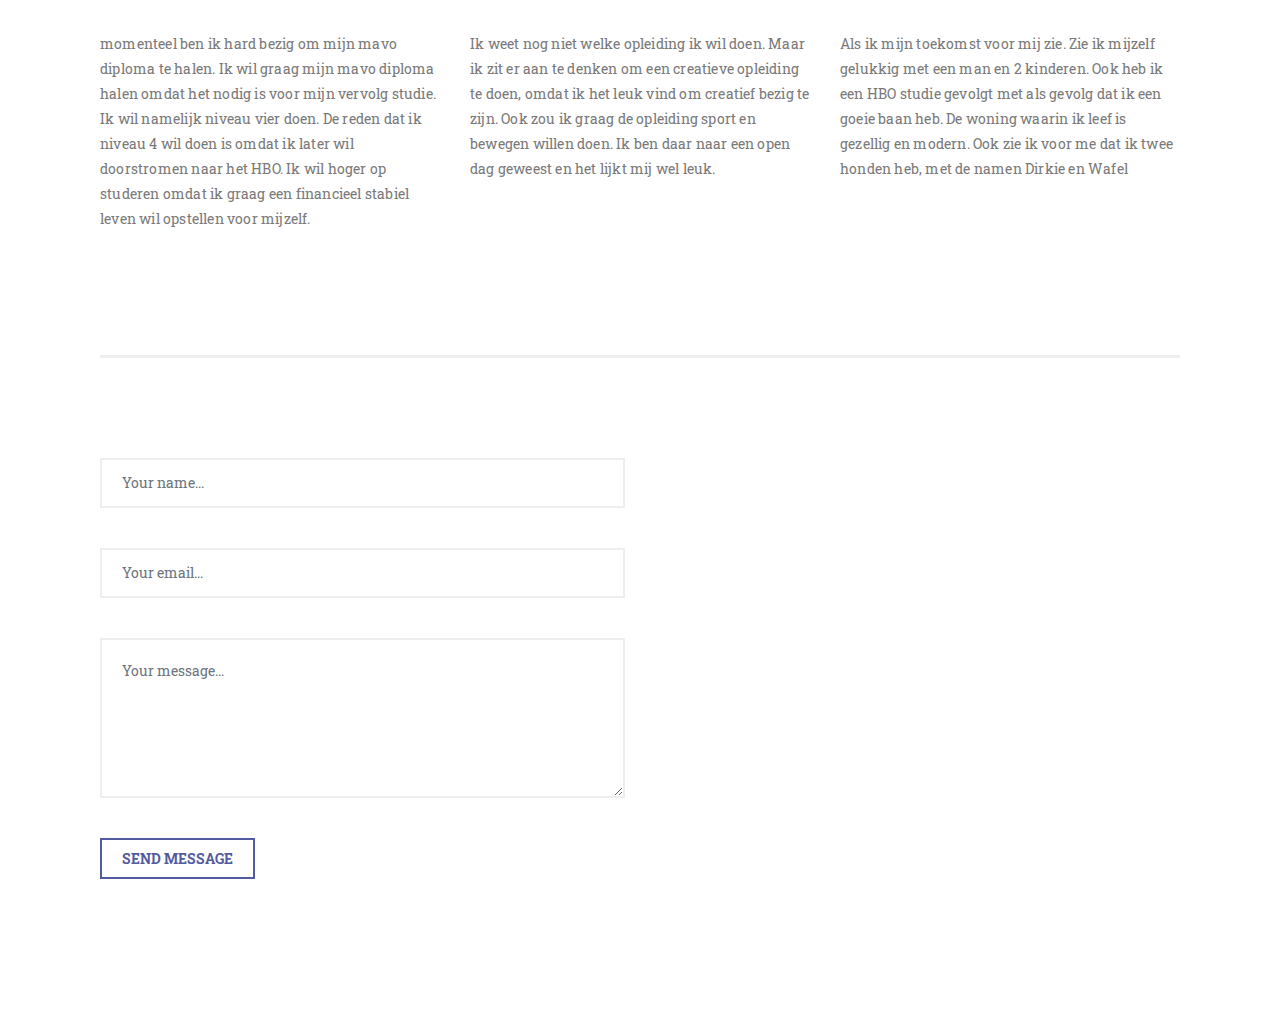
==== commit 77940ffa: "Update contact.html" ====
--- a/contact.html
+++ b/contact.html
@@ -34,7 +34,7 @@
 
             <header id="header">
               <div class="logo">
-                <a href="index.html">Ramayana</a>
+                <a href="index.html">Virtualisatie - door Leanne</a>
               </div>
             </header>
 
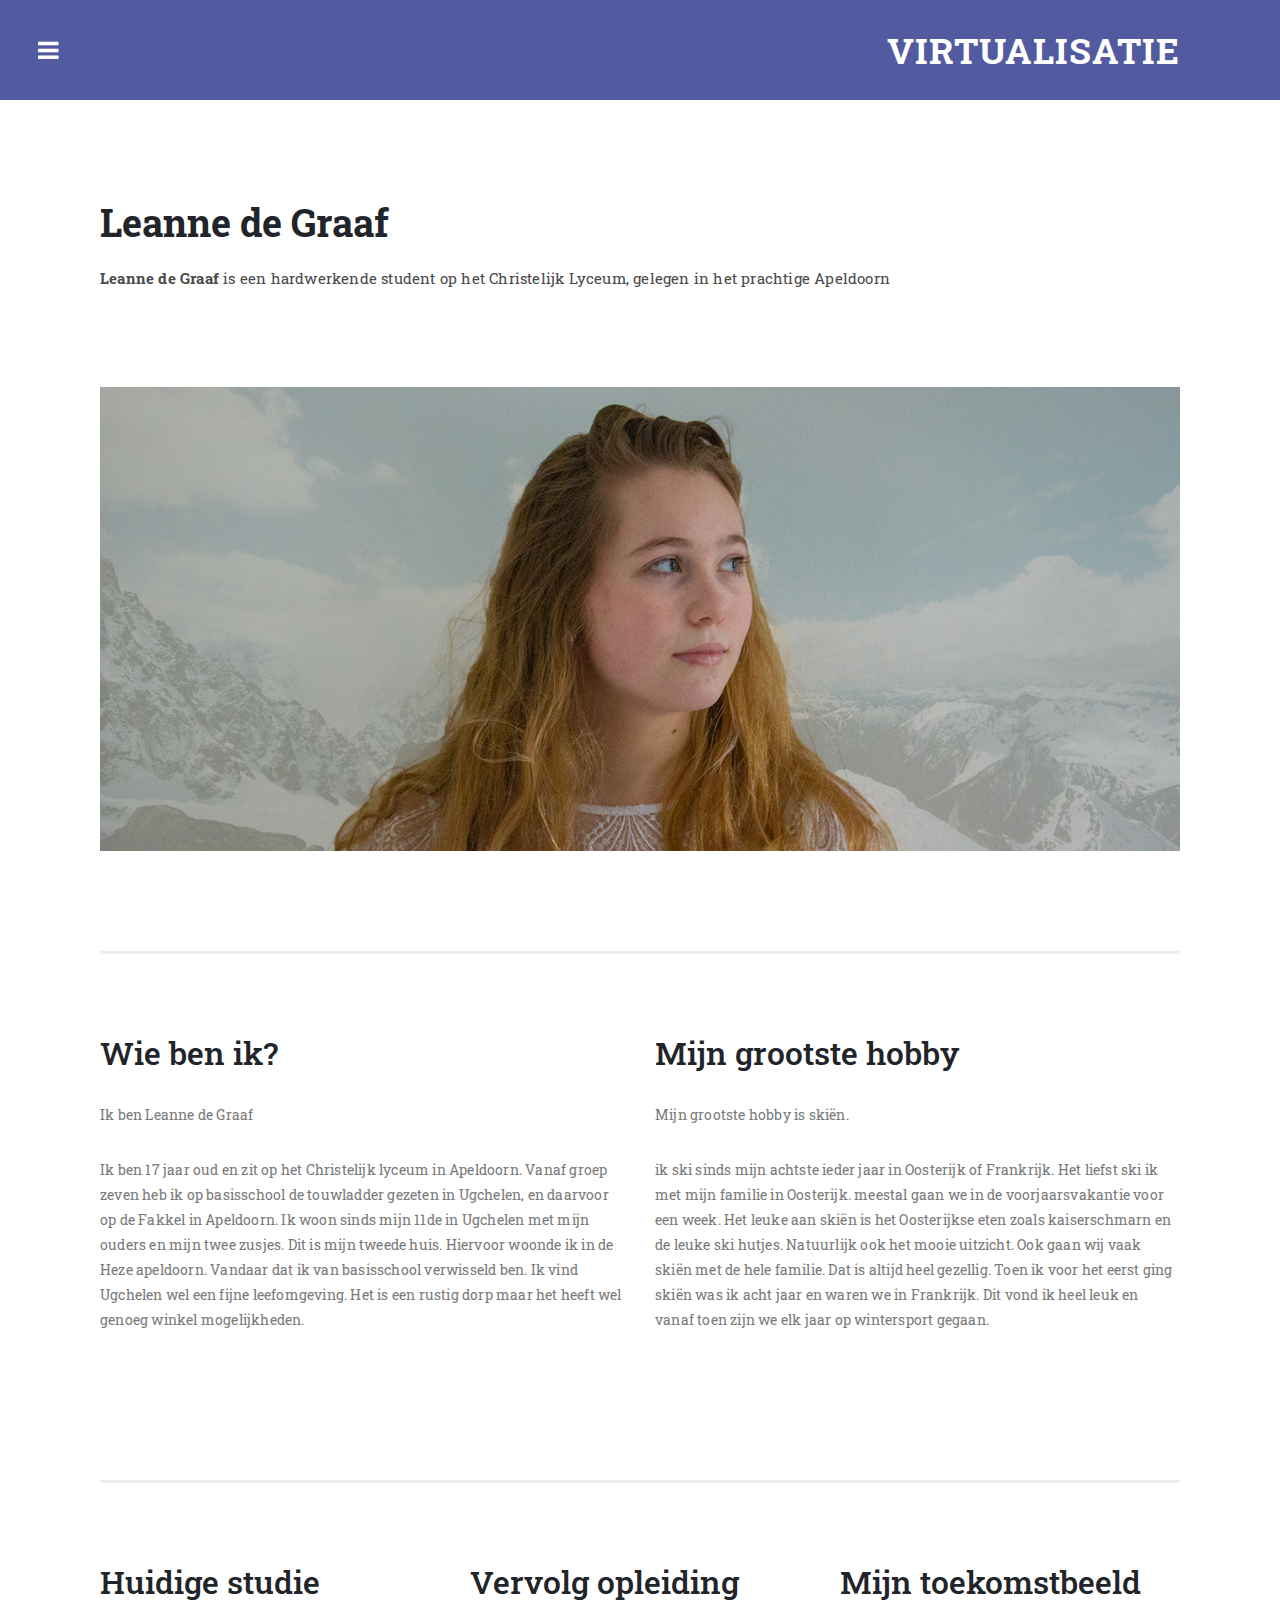
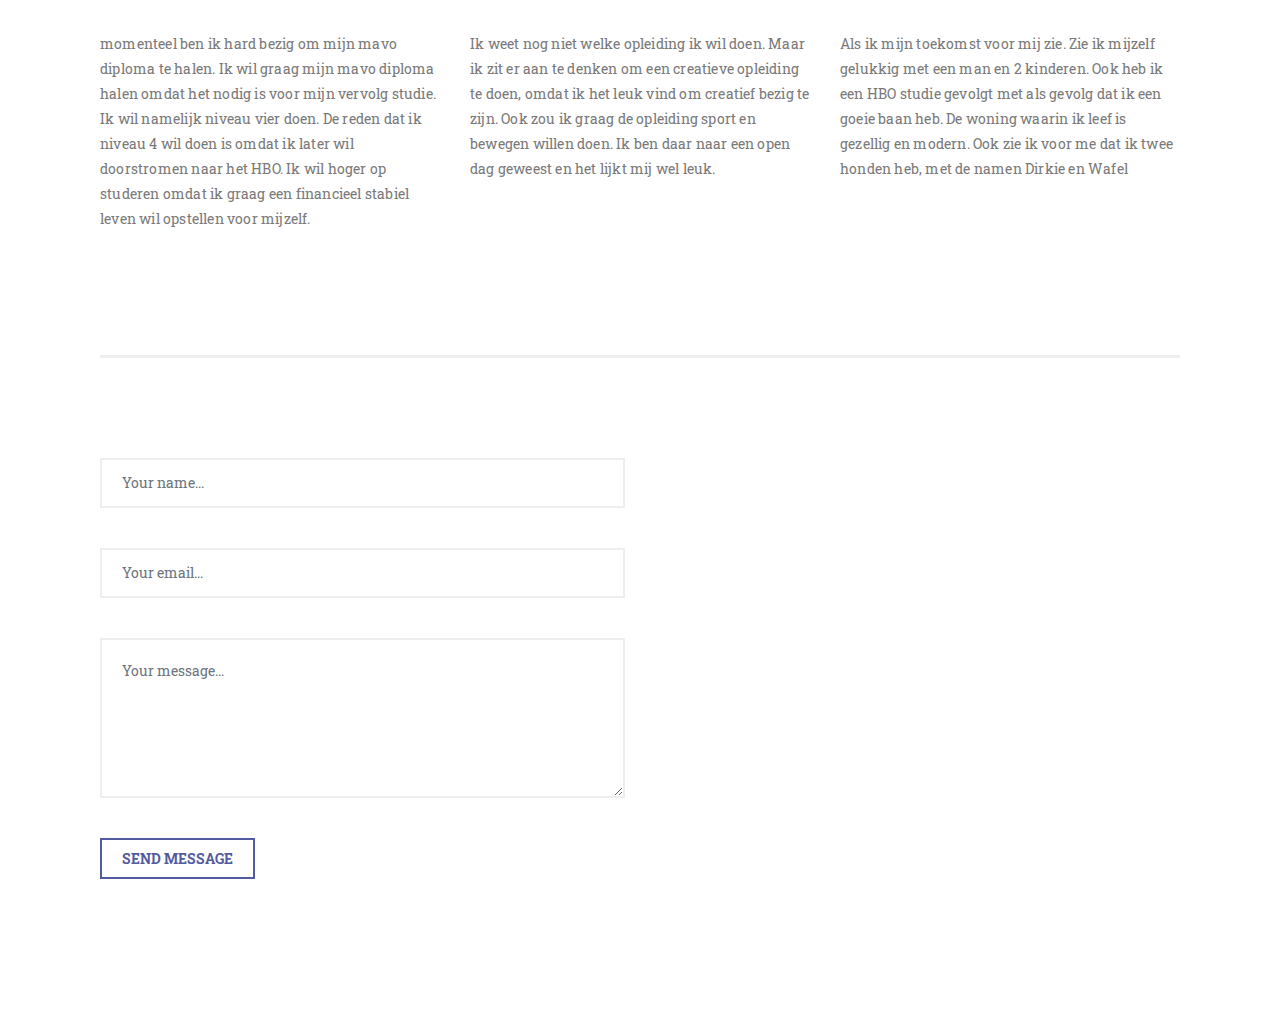
==== commit e48d4163: "Update contact.html" ====
--- a/contact.html
+++ b/contact.html
@@ -9,7 +9,7 @@
     <meta name="author" content="">
     <link href="https://fonts.googleapis.com/css?family=Roboto:100,300,400,500,700" rel="stylesheet">
 
-    <title>Ramayana - Simple HTML Page</title>
+    <title>Virtualisatie - door Leanne</title>
 
     <link href="vendor/bootstrap/css/bootstrap.min.css" rel="stylesheet">
 
@@ -34,7 +34,7 @@
 
             <header id="header">
               <div class="logo">
-                <a href="index.html">Virtualisatie - door Leanne</a>
+                <a href="index.html">Virtualisatie</a>
               </div>
             </header>
 
